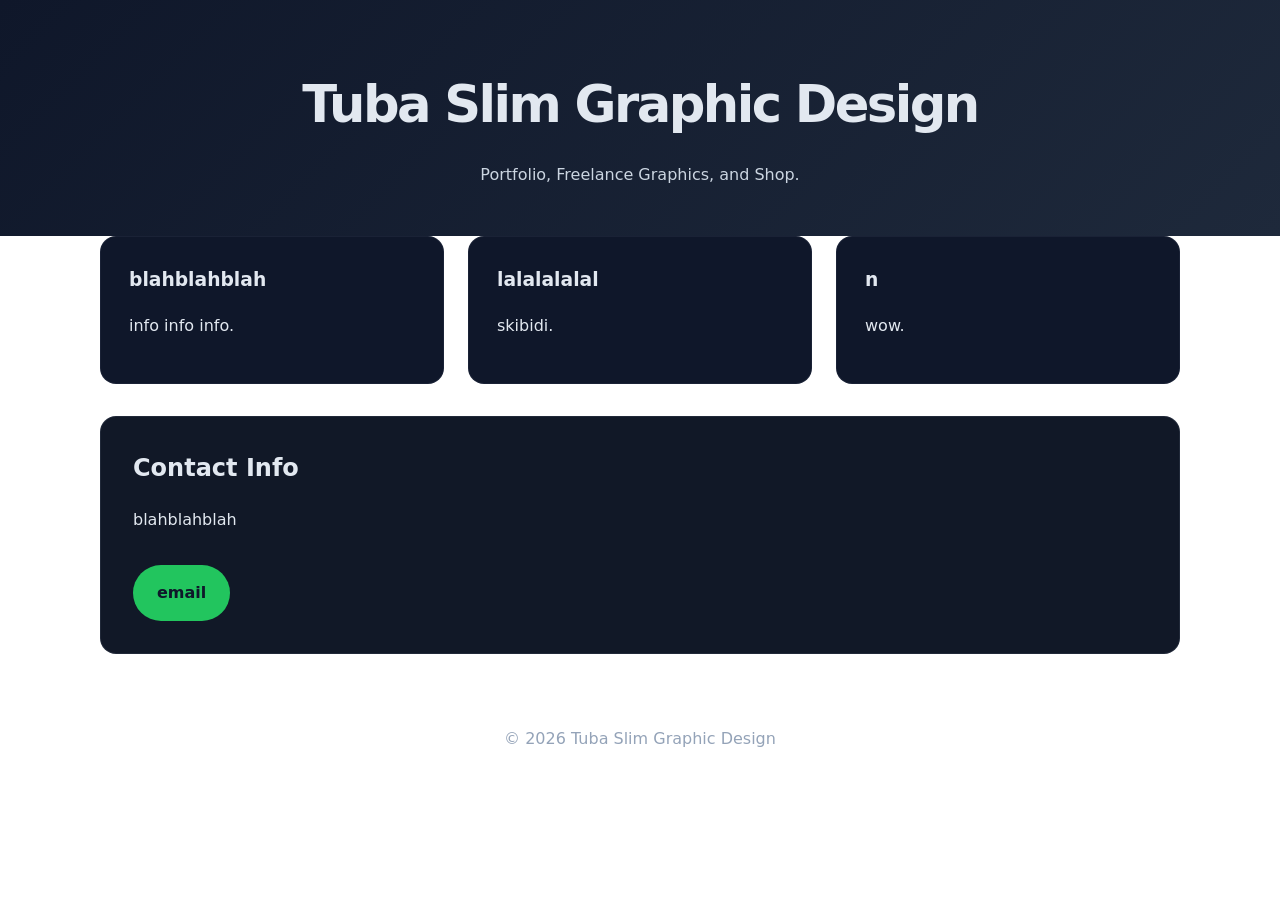
==== index.html @ 64281062 "Website Draft" ====
<!DOCTYPE html>
<html lang="en">
<head>
  <meta charset="UTF-8" />
  <meta name="viewport" content="width=device-width, initial-scale=1.0" />
  <title>Tuba Slim Graphic Design</title>
  <link rel="stylesheet" href="styles.css" />
</head>
<body>
  <header class="site-header">
    <div class="container">
      <h1>Tuba Slim Graphic Design</h1>
      <p>Portfolio, Freelance Graphics, and Shop.</p>
    </div>
  </header>

  <main class="container">
    <section class="features">
      <article>
        <h3>blahblahblah</h3>
        <p>info info info.</p>
      </article>
      <article>
        <h3>lalalalalal</h3>
        <p>skibidi.</p>
      </article>
      <article>
        <h3>n</h3>
        <p>wow.</p>
      </article>
    </section>

    <section class="contact-card">
      <h2>Contact Info</h2>
      <p>blahblahblah</p>
      <a class="button" href="mailto:fillinhere">email</a>
    </section>
  </main>

  <footer class="site-footer">
    <p>© 2026 Tuba Slim Graphic Design</p>
  </footer>
</body>
</html>
---- styles.css ----
:root {
  color-scheme: dark;
  background: #ffffff;
  color: #e2e8f0;
  font-family: Inter, system-ui, sans-serif;
  font-size: 16px;
  line-height: 1.6;
}
* {
  box-sizing: border-box;
}
body {
  margin: 0;
  min-height: 100vh;
}
.container {
  width: min(1080px, calc(100% - 2rem));
  margin: 0 auto;
}
.site-header {
  padding: 4rem 0 3rem;
  text-align: center;
  background: linear-gradient(135deg, #0f172a 0%, #1e293b 100%);
}
.site-header h1 {
  margin: 0;
  font-size: clamp(2.5rem, 4vw, 4rem);
  letter-spacing: -0.05em;
  opacity: 0;
  animation: fadeInTitle 1.2s ease forwards;
}
.site-header p {
  margin: 1rem auto 0;
  max-width: 38rem;
  color: #cbd5e1;
}

@keyframes fadeInTitle {
  from {
    opacity: 0;
    transform: translateY(16px);
  }
  to {
    opacity: 1;
    transform: translateY(0);
  }
}
.intro,
.contact-card {
  background: #111827;
  border: 1px solid rgba(148, 163, 184, 0.12);
  border-radius: 1rem;
  padding: 2rem;
  margin-bottom: 2rem;
}
.intro h2,
.contact-card h2 {
  margin-top: 0;
}
.features {
  display: grid;
  gap: 1.5rem;
  grid-template-columns: repeat(auto-fit, minmax(220px, 1fr));
  margin-bottom: 2rem;
}
.features article {
  padding: 1.75rem;
  border-radius: 1rem;
  background: #0f172a;
  border: 1px solid rgba(148, 163, 184, 0.08);
}
.features h3 {
  margin-top: 0;
}
.button {
  display: inline-block;
  margin-top: 1rem;
  padding: 0.95rem 1.5rem;
  border-radius: 999px;
  background: #22c55e;
  color: #0f172a;
  text-decoration: none;
  font-weight: 700;
}
.button:hover {
  background: #16a34a;
}
.site-footer {
  padding: 1.5rem 0 3rem;
  text-align: center;
  color: #94a3b8;
}
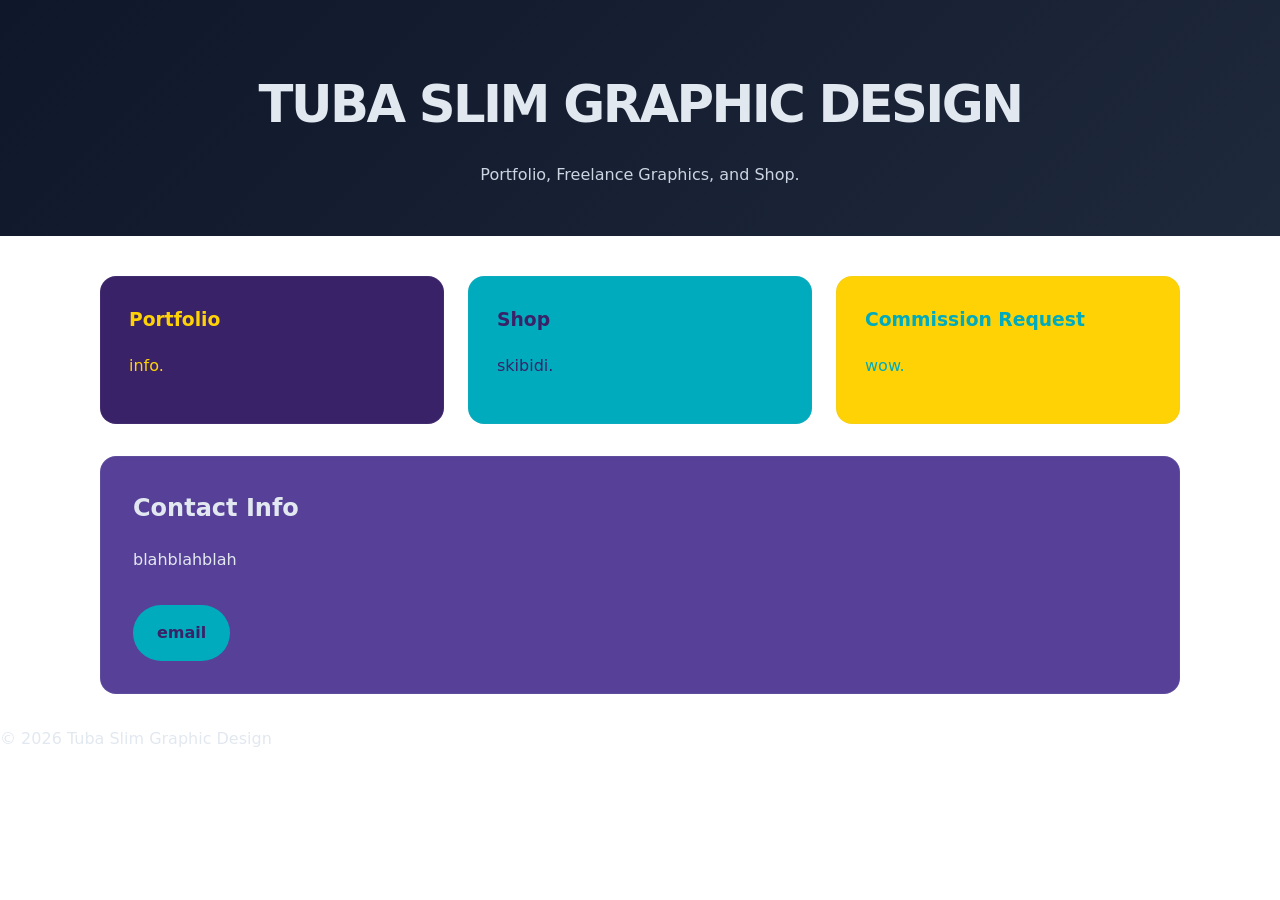
==== commit 784a3455: "Rough Draft One" ====
--- a/index.html
+++ b/index.html
@@ -9,23 +9,25 @@
 <body>
   <header class="site-header">
     <div class="container">
-      <h1>Tuba Slim Graphic Design</h1>
+      <h1>TUBA SLIM GRAPHIC DESIGN</h1>
       <p>Portfolio, Freelance Graphics, and Shop.</p>
     </div>
   </header>
 
   <main class="container">
     <section class="features">
+      <a href="portfolio.html" class="article-link">
+        <article>
+          <h3>Portfolio</h3>
+          <p>info.</p>
+        </article>
+      </a>
       <article>
-        <h3>blahblahblah</h3>
-        <p>info info info.</p>
-      </article>
-      <article>
-        <h3>lalalalalal</h3>
+        <h3>Shop</h3>
         <p>skibidi.</p>
       </article>
       <article>
-        <h3>n</h3>
+        <h3>Commission Request</h3>
         <p>wow.</p>
       </article>
     </section>
--- a/styles.css
+++ b/styles.css
@@ -47,10 +47,11 @@
 }
 .intro,
 .contact-card {
-  background: #111827;
+  background: #574098;
   border: 1px solid rgba(148, 163, 184, 0.12);
   border-radius: 1rem;
   padding: 2rem;
+  margin-top: 2rem;
   margin-bottom: 2rem;
 }
 .intro h2,
@@ -60,14 +61,35 @@
 .features {
   display: grid;
   gap: 1.5rem;
+  margin-top: 2.5rem;
   grid-template-columns: repeat(auto-fit, minmax(220px, 1fr));
   margin-bottom: 2rem;
 }
 .features article {
   padding: 1.75rem;
   border-radius: 1rem;
-  background: #0f172a;
   border: 1px solid rgba(148, 163, 184, 0.08);
+  transition: transform 0.2s ease, box-shadow 0.2s ease;
+}
+.article-link {
+  text-decoration: none;
+  display: block;
+}
+.article-link:hover article {
+  transform: translateY(-4px);
+  box-shadow: 0 8px 25px rgba(0, 0, 0, 0.15);
+}
+.features article:nth-child(1) {
+  background: #392268;
+  color: #FFD205
+}
+.features article:nth-child(2) {
+  background: #00ABBD;
+  color: #392268;
+}
+.features article:nth-child(3) {
+  background: #FFD205;
+  color: #00ABBD;
 }
 .features h3 {
   margin-top: 0;
@@ -77,16 +99,178 @@
   margin-top: 1rem;
   padding: 0.95rem 1.5rem;
   border-radius: 999px;
+  background: #00ABBD;
+  color: #392268;
+  text-decoration: none;
+  font-weight: 700;
+}
+.button:hover {
+  background: #ffffff;
+}
+.back-link {
+  display: inline-block;
+  margin-top: 1rem;
+  color: #cbd5e1;
+  text-decoration: none;
+  font-size: 0.9rem;
+}
+.back-link:hover {
+  color: #e2e8f0;
+}
+.portfolio-grid,
+.shop-grid {
+  display: grid;
+  gap: 1.5rem;
+  grid-template-columns: repeat(auto-fit, minmax(250px, 1fr));
+  margin-bottom: 2rem;
+}
+.portfolio-item,
+.shop-item {
+  padding: 1.5rem;
+  border-radius: 1rem;
+  background: #0f172a;
+  border: 1px solid rgba(148, 163, 184, 0.08);
+}
+.commission-form {
+  max-width: 600px;
+  margin: 0 auto;
+}
+.form-group {
+  margin-bottom: 1.5rem;
+}
+.form-group label {
+  display: block;
+  margin-bottom: 0.5rem;
+  font-weight: 600;
+}
+.form-group input,
+.form-group textarea,
+.form-group select {
+  width: 100%;
+  padding: 0.75rem;
+  border: 1px solid rgba(148, 163, 184, 0.2);
+  border-radius: 0.5rem;
+  background: #0f172a;
+  color: #e2e8f0;
+  font-family: inherit;
+}
+.form-group textarea {
+  resize: vertical;
+  min-height: 120px;
+}
+.portfolio-filters {
+  display: flex;
+  gap: 1rem;
+  margin-bottom: 2rem;
+  flex-wrap: wrap;
+  justify-content: center;
+}
+.filter-btn {
+  padding: 0.5rem 1rem;
+  border: 1px solid rgba(148, 163, 184, 0.2);
+  border-radius: 2rem;
+  background: #0f172a;
+  color: #e2e8f0;
+  cursor: pointer;
+  transition: all 0.2s ease;
+  font-size: 0.9rem;
+}
+.filter-btn:hover,
+.filter-btn.active {
   background: #22c55e;
   color: #0f172a;
-  text-decoration: none;
-  font-weight: 700;
-}
-.button:hover {
-  background: #16a34a;
-}
-.site-footer {
-  padding: 1.5rem 0 3rem;
-  text-align: center;
-  color: #94a3b8;
-}
+  border-color: #22c55e;
+}
+.portfolio-grid {
+  display: grid;
+  gap: 2rem;
+  grid-template-columns: repeat(auto-fit, minmax(350px, 1fr));
+  margin-bottom: 2rem;
+}
+.portfolio-item {
+  background: #0f172a;
+  border: 1px solid rgba(148, 163, 184, 0.08);
+  border-radius: 1rem;
+  overflow: hidden;
+  transition: transform 0.2s ease, box-shadow 0.2s ease;
+}
+.portfolio-item:hover {
+  transform: translateY(-4px);
+  box-shadow: 0 8px 25px rgba(0, 0, 0, 0.15);
+}
+.portfolio-image {
+  width: 100%;
+  height: 200px;
+  overflow: hidden;
+}
+.project-2 .portfolio-image {
+  height: 400px;
+}
+.portfolio-image img {
+  width: 100%;
+  height: 100%;
+  object-fit: cover;
+  transition: transform 0.2s ease;
+}
+.portfolio-item:hover .portfolio-image img {
+  transform: scale(1.05);
+}
+.portfolio-content {
+  padding: 1.5rem;
+}
+.portfolio-content h3 {
+  margin: 0 0 0.5rem 0;
+  font-size: 1.2rem;
+}
+.portfolio-content p {
+  margin: 0 0 1rem 0;
+  color: #cbd5e1;
+  font-size: 0.9rem;
+  line-height: 1.5;
+}
+.category-tag {
+  display: inline-block;
+  padding: 0.25rem 0.75rem;
+  background: #22c55e;
+  color: #0f172a;
+  border-radius: 1rem;
+  font-size: 0.8rem;
+  font-weight: 600;
+}
+
+/* Modal styles */
+.modal {
+  display: none;
+  position: fixed;
+  z-index: 1000;
+  left: 0;
+  top: 0;
+  width: 100%;
+  height: 100%;
+  background-color: rgba(0, 0, 0, 0.9);
+  align-items: center;
+  justify-content: center;
+}
+
+.modal-content {
+  max-width: 90%;
+  max-height: 90%;
+  object-fit: contain;
+}
+
+.close {
+  position: absolute;
+  top: 15px;
+  right: 35px;
+  color: #f1f1f1;
+  font-size: 40px;
+  font-weight: bold;
+  cursor: pointer;
+}
+
+.close:hover,
+.close:focus {
+  color: #bbb;
+  text-decoration: none;
+  cursor: pointer;
+}
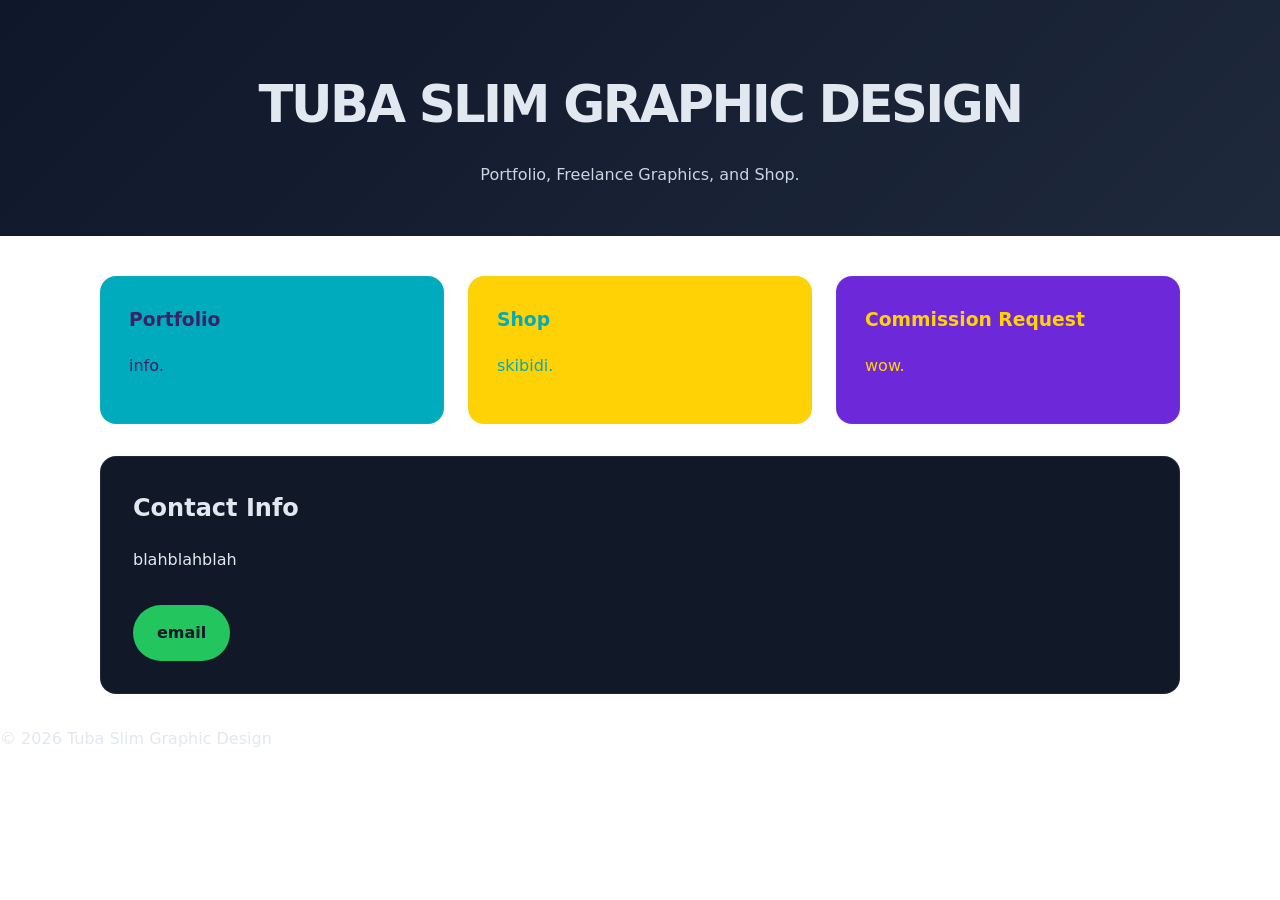
==== commit 5917d55b: "Rough Draft Two" ====
--- a/index.html
+++ b/index.html
@@ -17,19 +17,23 @@
   <main class="container">
     <section class="features">
       <a href="portfolio.html" class="article-link">
-        <article>
+        <article class="article article--portfolio">
           <h3>Portfolio</h3>
           <p>info.</p>
         </article>
       </a>
-      <article>
-        <h3>Shop</h3>
-        <p>skibidi.</p>
-      </article>
-      <article>
-        <h3>Commission Request</h3>
-        <p>wow.</p>
-      </article>
+      <a href="shop.html" class="article-link">
+        <article class="article article--shop">
+          <h3>Shop</h3>
+          <p>skibidi.</p>
+        </article>
+      </a>
+      <a href="commissionrequest.html" class="article-link">
+        <article class="article article--commission">
+          <h3>Commission Request</h3>
+          <p>wow.</p>
+        </article>
+      </a>
     </section>
 
     <section class="contact-card">
--- a/styles.css
+++ b/styles.css
@@ -47,7 +47,7 @@
 }
 .intro,
 .contact-card {
-  background: #574098;
+  background: #111827;
   border: 1px solid rgba(148, 163, 184, 0.12);
   border-radius: 1rem;
   padding: 2rem;
@@ -79,17 +79,17 @@
   transform: translateY(-4px);
   box-shadow: 0 8px 25px rgba(0, 0, 0, 0.15);
 }
-.features article:nth-child(1) {
-  background: #392268;
-  color: #FFD205
-}
-.features article:nth-child(2) {
+.features article.article--portfolio {
   background: #00ABBD;
   color: #392268;
 }
-.features article:nth-child(3) {
+.features article.article--shop {
   background: #FFD205;
   color: #00ABBD;
+}
+.features article.article--commission {
+  background: #6d28d9;
+  color: #FFD205;
 }
 .features h3 {
   margin-top: 0;
@@ -99,13 +99,13 @@
   margin-top: 1rem;
   padding: 0.95rem 1.5rem;
   border-radius: 999px;
-  background: #00ABBD;
-  color: #392268;
+  background: #22c55e;
+  color: #0f172a;
   text-decoration: none;
   font-weight: 700;
 }
 .button:hover {
-  background: #ffffff;
+  background: #16a34a;
 }
 .back-link {
   display: inline-block;
@@ -203,9 +203,6 @@
   height: 200px;
   overflow: hidden;
 }
-.project-2 .portfolio-image {
-  height: 400px;
-}
 .portfolio-image img {
   width: 100%;
   height: 100%;
@@ -237,40 +234,3 @@
   font-size: 0.8rem;
   font-weight: 600;
 }
-
-/* Modal styles */
-.modal {
-  display: none;
-  position: fixed;
-  z-index: 1000;
-  left: 0;
-  top: 0;
-  width: 100%;
-  height: 100%;
-  background-color: rgba(0, 0, 0, 0.9);
-  align-items: center;
-  justify-content: center;
-}
-
-.modal-content {
-  max-width: 90%;
-  max-height: 90%;
-  object-fit: contain;
-}
-
-.close {
-  position: absolute;
-  top: 15px;
-  right: 35px;
-  color: #f1f1f1;
-  font-size: 40px;
-  font-weight: bold;
-  cursor: pointer;
-}
-
-.close:hover,
-.close:focus {
-  color: #bbb;
-  text-decoration: none;
-  cursor: pointer;
-}
